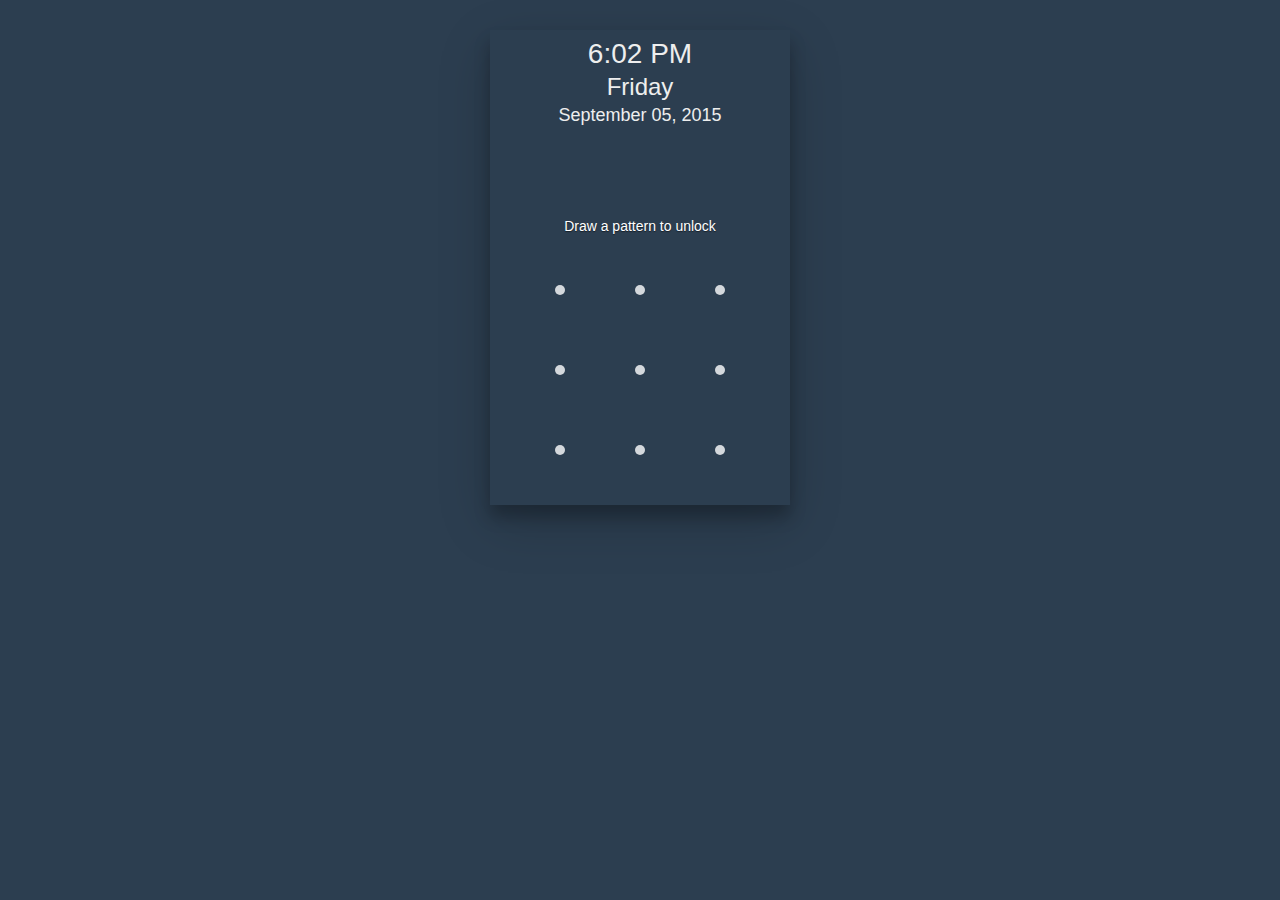
==== platforms/browser/www/index.html @ 8c10810c "app initialised" ====
<!DOCTYPE HTML>
<html lang="zxx">

<head>
  <title>Login Here</title>
  <!-- Meta tag Keywords -->
  <meta name="viewport" content="width=device-width, initial-scale=1">
 
  <title>MyPrivacy</title>
  
<link rel="stylesheet" type="text/css" href="css/pattern.css">

<!-- //online-fonts -->
 <script src="js/jquery-1.12.0.min.js" type="text/javascript"></script>

</head>

<body>                         

<div class="mhn-ui-wrap">
  <div class="mhn-ui-page page-lock">
    <div class="mhn-ui-date-time">
      <div class="mhn-ui-time">6:02 PM</div>
      <div class="mhn-ui-day">Friday</div>
      <div class="mhn-ui-date">September 05, 2015</div>
    </div>
    <div class="mhn-lock-wrap">
      <div class="mhn-lock-title" data-title="Draw a pattern to unlock"></div>
      <div class="mhn-lock"></div>
    </div>
  </div>

 

  <div class="mhn-ui-dialog-wrap">
    <div class="mhn-ui-dialog">
      <div class="mhn-ui-dialog-title">Are you sure?</div>
      <p>This application wants to open an external link. To confirm, please click on yes button.</p>
      <a data-action="confirm" class="mhn-ui-dialog-btn" target="_blank">Yes</a>
      <a data-action="cancel" class="mhn-ui-dialog-btn">No</a>
    </div>
  </div>
</div>

<script type="text/javascript">
  $(function(){
  mhnUI.setup();
});
mhnUI = {
    pattern: "",
    setup: function() {
        this.lock(), this.filter(), this.colors(), this.links.setup(), this.dialog.setup(), setInterval("mhnUI.datetime()", 1e3)
    },
    lock: function() {
        mhnUI.page.hide(), pattern = new PatternLock(".mhn-lock", {
            margin: 15
        }), $(".mhn-lock-title").html($(".mhn-lock-title").data("title")), pattern.checkForPattern("2589", function() {
            $(".mhn-lock-title").html('<span class="mhn-lock-success">Yes! you unlocked pattern</span>'), $(".patt-holder").addClass("patt-success"), setTimeout(function() {
                pattern.reset(), mhnUI.message()
            }, 1e3), mhnUI.page.show()

            window.location.href='home.html';
        }, function() {
            $(".mhn-lock-title").html('<span class="mhn-lock-failure">Opps! pattern is not correct</span>'), $(".patt-holder").removeClass("patt-success"), setTimeout(function() {
                pattern.reset(), mhnUI.message()
            }, 2e3)
        })
    },
    message: function() {
        $(".mhn-lock-title span").fadeOut(), setTimeout(function() {
            $(".mhn-lock-title").html($(".mhn-lock-title").data("title")), $(".mhn-lock-title span").fadeIn()
        }, 500)
    },
    datetime: function() {
        var t = new Array("Sunday", "Monday", "Tuesday", "Wednesday", "Thursday", "Friday", "Saturday"),
            e = new Array("January", "February", "March", "April", "May", "June", "July", "August", "September", "October", "November", "December"),
            n = new Date,
            i = n.getYear();
        1e3 > i && (i += 1900);
        var a = n.getDay(),
            o = n.getMonth(),
            s = n.getDate();
        10 > s && (s = "0" + s);
        var h = n.getHours(),
            c = n.getMinutes(),
            u = n.getSeconds(),
            l = "AM";
        h >= 12 && (l = "PM"), h > 12 && (h -= 12), 0 == h && (h = 12), 9 >= c && (c = "0" + c), 9 >= u && (u = "0" + u), $(".mhn-ui-date-time .mhn-ui-day").text(t[a]), $(".mhn-ui-date-time .mhn-ui-date").text(e[o] + " " + s + ", " + i), $(".mhn-ui-date-time .mhn-ui-time").text(h + ":" + c + " " + l), $(".mhn-ui-app-time").text(h + ":" + c + ":" + u + " " + l)
    },
    page: {
        show: function(t) {
            t = t ? t : "page-home", $(".mhn-ui-page").hide(), $(".mhn-ui-page." + t).show()
        },
        hide: function(t) {
            t = t ? t : "page-lock", $(".mhn-ui-page").hide(), $(".mhn-ui-page." + t).show()
        }
    },
    filter: function() {
        $(".mhn-ui-filter .mhn-ui-btn").click(function() {
            $(this).toggleClass("active"), $(".mhn-ui-filter-list").toggle(100)
        }), $(".mhn-ui-filter-list>div").click(function() {
            var t = $(this).data("filter");
            $(this).siblings().removeAttr("class"), $(this).addClass("active");
            var e = function(t) {
                $(".mhn-ui-apps .mhn-ui-col").fadeOut(400), $('.mhn-ui-apps .mhn-ui-col[data-filter="' + t + '"]').fadeIn(400)
            };
            switch (t) {
                case "all":
                    $(".mhn-ui-apps .mhn-ui-col").fadeIn(400);
                    break;
                case "general":
                    e(t);
                    break;
                case "social":
                    e(t);
                    break;
                case "credits":
                    e(t)
            }
            $(".mhn-ui-filter-list").toggle(100), $(".mhn-ui-filter .mhn-ui-btn").removeClass("active"), $(".mhn-ui-page-title").text($(this).text())
        })
    },
    colors: function() {
        $(".mhn-ui-icon span").on("mouseover", function() {
            $(this).css("background", $(this).data("color"))
        }).on("mouseout", function() {
            $(this).removeAttr("style")
        })
    },
    links: {
        setup: function() {
            $(".mhn-ui-apps .mhn-ui-icon").click(function() {
                var t = $(this).data("href"),
                    e = $(this).data("open");
                t && mhnUI.links.href(t), e && mhnUI.page.show(e)
            })
        },
        href: function(t) {
            mhnUI.dialog.show(t)
        }
    },
    dialog: {
        setup: function() {
            $('.mhn-ui-dialog-wrap,.mhn-ui-dialog-wrap a[data-action="cancel"]').click(function() {
                mhnUI.dialog.hide()
            }), $(".mhn-ui-dialog").click(function(t) {
                t.stopPropagation()
            }), $('.mhn-ui-dialog a[data-action="confirm"]').click(function() {
                setTimeout(function() {
                    mhnUI.dialog.hide()
                }, 400)
            })
        },
        show: function(t) {
            $('.mhn-ui-dialog-wrap a[data-action="confirm"]').attr("href", t), $(".mhn-ui-dialog-wrap").show()
        },
        hide: function() {
            $('.mhn-ui-dialog-wrap a[data-action="confirm"]').removeAttr("href"), $(".mhn-ui-dialog-wrap").fadeOut(400)
        }
    }
};

/*
    patternLock.js v 0.5.0
    Author: Sudhanshu Yadav
    Copyright (c) 2015 Sudhanshu Yadav - ignitersworld.com , released under the MIT license.
    Demo on: ignitersworld.com/lab/patternLock.html
*/
!function(t,e,n,a){"use strict";function r(t){for(var e=t.holder,n=t.option,a=n.matrix,r=n.margin,i=n.radius,o=['<ul class="patt-wrap" style="padding:'+r+'px">'],s=0,l=a[0]*a[1];l>s;s++)o.push('<li class="patt-circ" style="margin:'+r+"px; width : "+2*i+"px; height : "+2*i+"px; -webkit-border-radius: "+i+"px; -moz-border-radius: "+i+"px; border-radius: "+i+'px; "><div class="patt-dots"></div></li>');o.push("</ul>"),e.html(o.join("")).css({width:a[1]*(2*i+2*r)+2*r+"px",height:a[0]*(2*i+2*r)+2*r+"px"}),t.pattCircle=t.holder.find(".patt-circ")}function i(t,e,n,a){var r=e-t,i=a-n;return{length:Math.ceil(Math.sqrt(r*r+i*i)),angle:Math.round(180*Math.atan2(i,r)/Math.PI)}}function o(){}function s(e,n){var a=this,i=a.token=Math.random(),h=p[i]=new o,u=h.holder=t(e);if(0!=u.length){h.object=a,n=h.option=t.extend({},s.defaults,n),r(h),u.addClass("patt-holder"),"static"==u.css("position")&&u.css("position","relative"),u.on("touchstart mousedown",function(t){d.call(this,t,a)}),h.option.onDraw=n.onDraw||l;var c=n.mapper;h.mapperFunc="object"==typeof c?function(t){return c[t]}:"function"==typeof c?c:l,h.option.mapper=null}}var l=function(){},p={},d=function(e,a){e.preventDefault();var r=p[a.token];if(!r.disabled){r.option.patternVisible||r.holder.addClass("patt-hidden");var i="touchstart"==e.type?"touchmove":"mousemove",o="touchstart"==e.type?"touchend":"mouseup";t(this).on(i+".pattern-move",function(t){h.call(this,t,a)}),t(n).one(o,function(){u.call(this,e,a)});var s=r.holder.find(".patt-wrap"),l=s.offset();r.wrapTop=l.top,r.wrapLeft=l.left,a.reset()}},h=function(e,n){e.preventDefault();var a=e.pageX||e.originalEvent.touches[0].pageX,r=e.pageY||e.originalEvent.touches[0].pageY,o=p[n.token],s=o.pattCircle,l=o.patternAry,d=o.option.lineOnMove,h=o.getIdxFromPoint(a,r),u=h.idx,c=o.mapperFunc(u)||u;if(l.length>0){var f=i(o.lineX1,h.x,o.lineY1,h.y);o.line.css({width:f.length+10+"px",transform:"rotate("+f.angle+"deg)"})}if(u){if(-1==l.indexOf(c)){var v,m=t(s[u-1]);if(o.lastPosObj){for(var g=o.lastPosObj,x=g.i,w=g.j,b=Math.abs(h.i-x),j=Math.abs(h.j-w);(0==b&&j>1||0==j&&b>1||j==b&&j>1)&&(w!=h.j||x!=h.i);){x=b?Math.min(h.i,x)+1:x,w=j?Math.min(h.j,w)+1:w,b=Math.abs(h.i-x),j=Math.abs(h.j-w);var M=(w-1)*o.option.matrix[1]+x,y=o.mapperFunc(M)||M;-1==l.indexOf(y)&&(t(s[M-1]).addClass("hovered"),l.push(y))}v=[],h.j-g.j>0?v.push("s"):h.j-g.j<0?v.push("n"):0,h.i-g.i>0?v.push("e"):h.i-g.i<0?v.push("w"):0,v=v.join("-")}m.addClass("hovered"),l.push(c);var P=o.option.margin,k=o.option.radius,C=(h.i-1)*(2*P+2*k)+2*P+k,O=(h.j-1)*(2*P+2*k)+2*P+k;if(1!=l.length){var D=i(o.lineX1,C,o.lineY1,O);o.line.css({width:D.length+10+"px",transform:"rotate("+D.angle+"deg)"}),d||o.line.show()}v&&(o.lastElm.addClass(v+" dir"),o.line.addClass(v+" dir"));var E=t('<div class="patt-lines" style="top:'+(O-5)+"px; left:"+(C-5)+'px"></div>');o.line=E,o.lineX1=C,o.lineY1=O,o.holder.append(E),d||o.line.hide(),o.lastElm=m}o.lastPosObj=h}},u=function(t,e){t.preventDefault();var n=p[e.token],a=n.patternAry.join("");n.holder.off(".pattern-move").removeClass("patt-hidden"),a&&(n.option.onDraw(a),n.line.remove(),n.rightPattern&&(a==n.rightPattern?n.onSuccess():(n.onError(),e.error())))};o.prototype={constructor:o,getIdxFromPoint:function(t,e){var n=this.option,a=n.matrix,r=t-this.wrapLeft,i=e-this.wrapTop,o=null,s=n.margin,l=2*n.radius+2*s,p=Math.ceil(r/l),d=Math.ceil(i/l),h=r%l,u=i%l;return p<=a[1]&&d<=a[0]&&h>2*s&&u>2*s&&(o=(d-1)*a[1]+p),{idx:o,i:p,j:d,x:r,y:i}}},s.prototype={constructor:s,option:function(t,e){var n=p[this.token],i=n.option;return e===a?i[t]:(i[t]=e,void(("margin"==t||"matrix"==t||"radius"==t)&&r(n)))},getPattern:function(){return p[this.token].patternAry.join("")},setPattern:function(t){var e=p[this.token],n=e.option,a=n.matrix,r=n.margin,i=n.radius;if(n.enableSetPattern){this.reset(),e.wrapLeft=0,e.wrapTop=0;for(var o=0;o<t.length;o++){var s=t[o]-1,d=s%a[1],u=Math.floor(s/a[1]),c=d*(2*r+2*i)+2*r+i,f=u*(2*r+2*i)+2*r+i;h.call(null,{pageX:c,pageY:f,preventDefault:l,originalEvent:{touches:[{pageX:c,pageY:f}]}},this)}}},enable:function(){var t=p[this.token];t.disabled=!1},disable:function(){var t=p[this.token];t.disabled=!0},reset:function(){var t=p[this.token];t.pattCircle.removeClass("hovered dir s n w e s-w s-e n-w n-e"),t.holder.find(".patt-lines").remove(),t.patternAry=[],t.lastPosObj=null,t.holder.removeClass("patt-error patt-success")},error:function(){p[this.token].holder.addClass("patt-error")},checkForPattern:function(t,e,n){var a=p[this.token];a.rightPattern=t,a.onSuccess=e||l,a.onError=n||l}},s.defaults={matrix:[3,3],margin:20,radius:25,patternVisible:!0,lineOnMove:!0,enableSetPattern:!1},e.PatternLock=s}(jQuery,window,document);
</script>
</body>
</html>
---- platforms/browser/www/css/pattern.css ----
/*
	patternLock.js v 0.5.0
	Author: Sudhanshu Yadav
	Copyright (c) 2013 Sudhanshu Yadav - ignitersworld.com , released under the MIT license.
	Demo and documentaion on: ignitersworld.com/lab/patternLock.html
*/
.patt-holder{background:#3382c0;-ms-touch-action:none}.patt-wrap{position:relative;cursor:pointer}.patt-wrap li,.patt-wrap ul{list-style:none;margin:0;padding:0}.patt-circ{position:relative;float:left;box-sizing:border-box;-moz-box-sizing:border-box}.patt-circ.hovered{border:3px solid #090}.patt-error .patt-circ.hovered{border:3px solid #BA1B26}.patt-hidden .patt-circ.hovered{border:0}.patt-dots,.patt-lines{border-radius:5px;height:10px;position:absolute}.patt-dots{background:#FFF;width:10px;top:50%;left:50%;margin-top:-5px;margin-left:-5px}.patt-lines{background:rgba(255,255,255,.7);transform-origin:5px 5px;-ms-transform-origin:5px 5px;-webkit-transform-origin:5px 5px}.patt-hidden .patt-lines{display:none}

.mhn-ui-date-time,
.text-center {
    text-align: center
}
*,
:after,
:before {
    box-sizing: border-box
}
.pull-left {
    float: left
}
.pull-right {
    float: right
}
.clearfix:after,
.clearfix:before {
    content: '';
    display: table
}
.clearfix:after {
    clear: both;
    display: block
}
body {
    margin: 0;
    color: #fff;
    background-color: #1e1e1e;
 background: url(https://i.pinimg.com/originals/cf/b3/a7/cfb3a7905b6ae1c5f1c7297d5143dd3a.jpg) center no-repeat #2c3e50;
   background-size: cover;

    font: 300 14px/18px Roboto, sans-serif
}
a {
    color: inherit;
    text-decoration: none
}
a:hover {
    text-decoration: underline
}
.mhn-ui-wrap {
    width: 300px;
    height: 475px;
    overflow: hidden;
    position: relative;
    margin: 30px auto 0;
    box-shadow: 0 17px 50px 0 rgba(0, 0, 0, .19), 0 12px 15px 0 rgba(0, 0, 0, .24)
}
.mhn-ui-wrap:before {
    top: 0;
    left: 0;
    right: 0;
    bottom: 0;
    content: '';
    position: absolute;
   /* background: rgba(0, 0, 0, .4)*/
}
.mhn-ui-date-time {
    color: #eee;
    z-index: 100;
    position: relative
}
.mhn-ui-date-time .mhn-ui-time {
    font-size: 28px;
    font-weight: 400;
    margin-bottom: 15px
}
.mhn-ui-date-time .mhn-ui-day {
    font-size: 24px;
    margin-bottom: 10px
}
.mhn-ui-date-time .mhn-ui-date {
    font-size: 18px;
    font-weight: 400
}
.mhn-ui-app-time {
    padding: 0 5px;
    font-size: 12px;
    text-align: right;
    margin: -15px -15px auto;
    background: rgba(0, 0, 0, .6)
}
.mhn-lock-wrap {
    left: 0;
    right: 0;
    bottom: 0;
    z-index: 100;
    position: absolute
}
.mhn-lock-wrap .mhn-lock-title {
    text-align: center;
    text-shadow: 0 1px 1px rgba(0, 0, 0, .5)
}
.mhn-lock-wrap .mhn-lock-success {
    color: transparent;
    text-shadow: none
}
.mhn-lock-wrap .mhn-lock-failure {
    color: #f34235
}
.mhn-lock {
    margin: auto;
    background: 0 0
}
.patt-wrap {
    margin: auto;
    overflow: hidden
}
.patt-wrap li {
    transition: all .4s ease-in-out 0s
}
.patt-dots,
.patt-lines {
    transition: background .1s ease-in-out 0s
}
.patt-circ {
    border: 3px solid transparent
}
.patt-dots {
    background: rgba(255, 255, 255, .8)
}
.patt-lines {
    background: rgba(255, 255, 255, .4)
}
.patt-circ.hovered {
    border-color: #ddd;
    background: rgba(255, 255, 255, .2)
}
.patt-error .patt-circ.hovered {
    background: rgba(243, 66, 53, .4);
    border-color: rgba(243, 66, 53, .8)
}
.patt-error .patt-lines {
    background: rgba(243, 66, 53, .5)
}
.patt-success .patt-circ.hovered {
    background: rgba(75, 174, 79, .4);
    border-color: rgba(75, 174, 79, .8)
}
.patt-success .patt-lines {
    background: rgba(75, 174, 79, .5)
}
.mhn-ui-page {
    height: 100%;
    z-index: 200;
    display: none;
    padding: 15px;
    position: relative
}
.mhn-ui-page.page-lock {
    position: initial
}
.mhn-ui-page .mhn-ui-app-title-head {
    padding: 15px;
    font-size: 16px;
    margin: 0 -15px;
    background: rgba(0, 0, 0, .4)
}
.mhn-ui-page .mhn-ui-filter {
    float: right;
    position: relative
}
.mhn-ui-page .mhn-ui-filter .mhn-ui-btn {
    right: 0;
    top: -5px;
    padding: 5px;
    cursor: pointer;
    position: absolute;
    display: inline-block
}
.mhn-ui-page .mhn-ui-filter .mhn-ui-btn.active {
    background: teal
}
.mhn-ui-page .mhn-ui-filter-list {
    right: 0;
    top: 20px;
    padding: 5px;
    width: 180px;
    display: none;
    position: absolute;
    background: rgba(0, 0, 0, .8)
}
.mhn-ui-page .mhn-ui-filter-list>div {
    display: block;
    font-size: 14px;
    cursor: pointer;
    padding: 2px 4px
}
.mhn-ui-page .mhn-ui-filter-list>div.active {
    color: teal
}
.mhn-ui-page .mhn-ui-filter-list>div:hover {
    background: teal
}
.mhn-ui-page .mhn-ui-filter-list>div.active:hover {
    background: 0 0
}
.mhn-ui-page .mhn-ui-row {
    margin-top: 15px
}
.mhn-ui-page .mhn-ui-row:after,
.mhn-ui-page .mhn-ui-row:before {
    content: '';
    display: table
}
.mhn-ui-page .mhn-ui-row:after {
    clear: both;
    display: block
}
.mhn-ui-page .mhn-ui-col {
    width: 25%;
    float: left;
    margin-bottom: 15px
}
.mhn-ui-bottom-link-bar {
    left: 0;
    right: 0;
    bottom: 0;
    padding: 15px;
    position: absolute;
    text-align: center
}
.mhn-ui-bottom-link-bar .mhn-ui-bottom-btn {
    width: 40px;
    height: 40px;
    cursor: pointer;
    font-size: 28px;
    line-height: 40px;
    text-align: center;
    border-radius: 50%;
    display: inline-block
}
.mhn-ui-bottom-link-bar .mhn-ui-bottom-btn:nth-child(1) {
    margin-right: 15px
}
.mhn-ui-bottom-link-bar .mhn-ui-bottom-btn:nth-child(2) {
    margin-left: 15px
}
.mhn-ui-bottom-link-bar .mhn-ui-bottom-btn:hover {
    color: #ccc;
    background: rgba(0, 0, 0, .8)
}
.mhn-ui-icon {
    text-align: center
}
.mhn-ui-icon span {
    width: 55px;
    height: 55px;
    margin: auto;
    display: block;
    font-size: 28px;
    cursor: pointer;
    line-height: 55px;
    text-align: center;
    border-radius: 15px;
    background: rgba(0, 0, 0, .3);
    transition: background .4s ease-in-out 0s;
    box-shadow: 0 -1px 0 rgba(255, 255, 255, .5) inset
}
.mhn-ui-icon .mhn-ui-icon-title {
    margin-top: 5px;
    cursor: default;
    overflow: hidden;
    font-size: 13px;
    text-overflow: ellipsis;
    text-shadow: 0 1px 1px rgba(0, 0, 0, .5)
}
.mhn-ui-page.page-author img {
    padding: 8px;
    margin-top: 15px;
    border-radius: 50%;
    background: rgba(255, 255, 255, .7)
}
.mhn-ui-credit {
    padding: 5px;
    font-size: 13px;
    margin-top: 15px;
    background: rgba(0, 0, 0, .2);
    border: 1px solid rgba(0, 0, 0, .2)
}
.mhn-ui-credit p {
    margin: 0;
    color: #aaa
}
.mhn-ui-credit a {
    font-weight: 500
}
.mhn-ui-dialog-wrap {
    top: 0;
    left: 0;
    right: 0;
    bottom: 0;
    display: none;
    z-index: 1000;
    position: absolute;
    background: rgba(0, 0, 0, .7)
}
.mhn-ui-dialog {
    padding: 15px;
    background: #000;
    margin: 50% 0 auto
}
.mhn-ui-dialog .mhn-ui-dialog-title {
    font-size: 18px;
    font-weight: 500
}
.mhn-ui-dialog .mhn-ui-dialog-btn {
    padding: 5px;
    min-width: 65px;
    cursor: pointer;
    margin-right: 10px;
    text-align: center;
    display: inline-block;
    border: 2px solid rgba(255, 255, 255, .8)
}
.mhn-ui-dialog .mhn-ui-dialog-btn:hover {
    background: #009688;
    text-decoration: none
}
.mhn-ui-info {
    margin: 30px 0;
    font-size: 16px;
    text-align: center
}
.mhn-ui-date,
.mhn-ui-time {
    animation: zoomIn 1s
}
.mhn-ui-day {
    animation: rubberBand 1s
}
.mhn-lock-failure {
    animation: zoomIn .4s
}
.patt-circ:nth-child(1),
.patt-circ:nth-child(2),
.patt-circ:nth-child(3) {
    animation: fadeInUp .4s
}
.patt-circ:nth-child(4),
.patt-circ:nth-child(5),
.patt-circ:nth-child(6) {
    animation: fadeInUp .6s
}
.patt-circ:nth-child(7),
.patt-circ:nth-child(8),
.patt-circ:nth-child(9) {
    animation: fadeInUp .8s
}
.mhn-ui-icon span {
    animation: zoomIn .6s
}
.mhn-ui-bottom-btn {
    animation: bounceInUp .8s
}
.mhn-ui-credit-list .mhn-ui-credit:nth-child(1) {
    animation: fadeInUp .4s
}
.mhn-ui-credit-list .mhn-ui-credit:nth-child(2) {
    animation: fadeInUp .5s
}
.mhn-ui-credit-list .mhn-ui-credit:nth-child(3) {
    animation: fadeInUp .6s
}
.mhn-ui-credit-list .mhn-ui-credit:nth-child(4) {
    animation: fadeInUp .7s
}
.mhn-ui-credit-list .mhn-ui-credit:nth-child(5) {
    animation: fadeInUp .8s
}
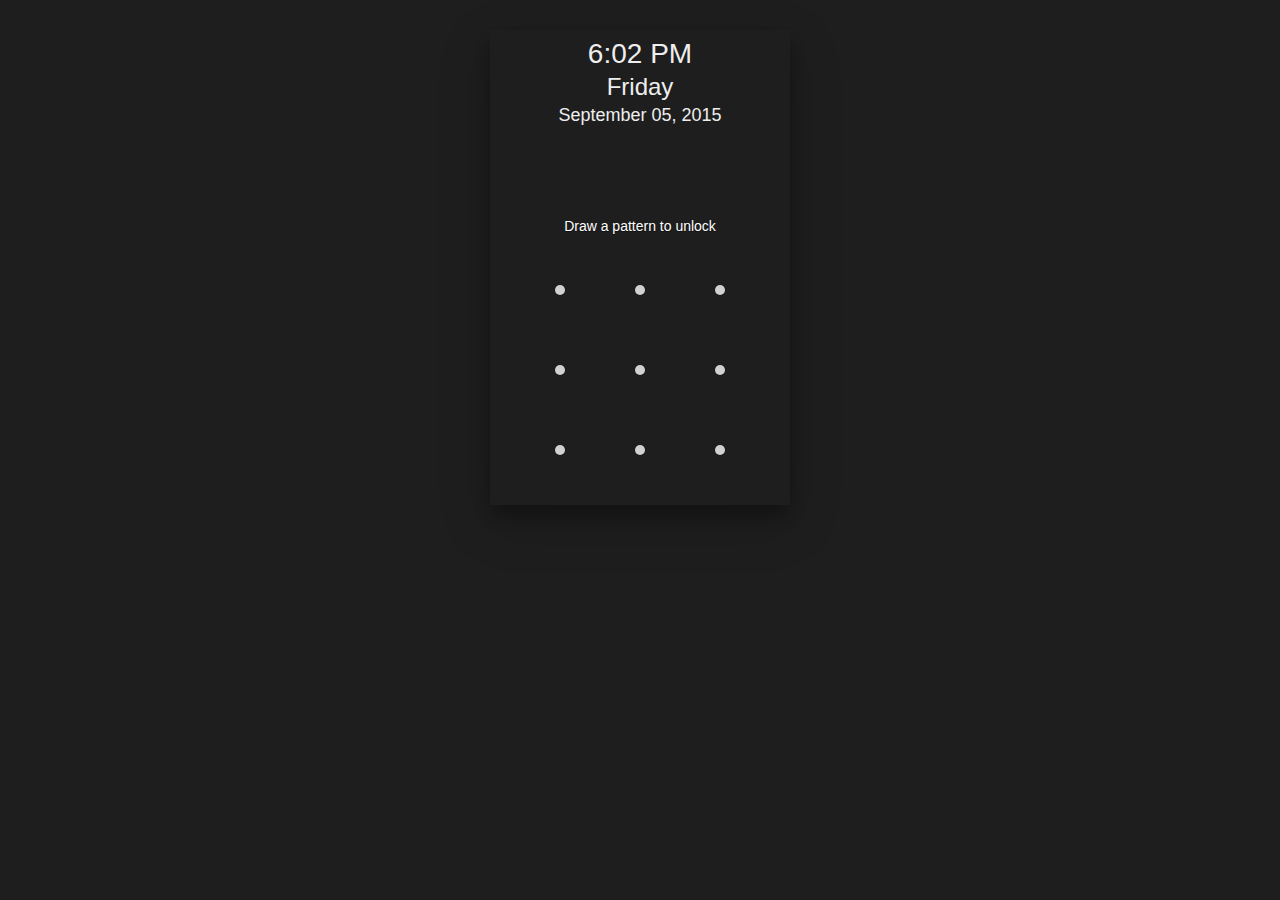
==== commit 87ac9b14: "update" ====
--- a/platforms/browser/www/index.html
+++ b/platforms/browser/www/index.html
@@ -60,7 +60,7 @@
                 pattern.reset(), mhnUI.message()
             }, 1e3), mhnUI.page.show()
 
-            window.location.href='home.html';
+            window.location.href='main.html';
         }, function() {
             $(".mhn-lock-title").html('<span class="mhn-lock-failure">Opps! pattern is not correct</span>'), $(".patt-holder").removeClass("patt-success"), setTimeout(function() {
                 pattern.reset(), mhnUI.message()
--- a/platforms/browser/www/css/pattern.css
+++ b/platforms/browser/www/css/pattern.css
@@ -33,8 +33,8 @@
 body {
     margin: 0;
     color: #fff;
-    background-color: #1e1e1e;
- background: url(https://i.pinimg.com/originals/cf/b3/a7/cfb3a7905b6ae1c5f1c7297d5143dd3a.jpg) center no-repeat #2c3e50;
+  /*  background-color: #1e1e1e;*/
+ background: url(https://i.pinimg.com/originals/cf/b3/a7/cfb3a7905b6ae1c5f1c7297d5143dd3a.jpg) center no-repeat #1e1e1e;
    background-size: cover;
 
     font: 300 14px/18px Roboto, sans-serif
